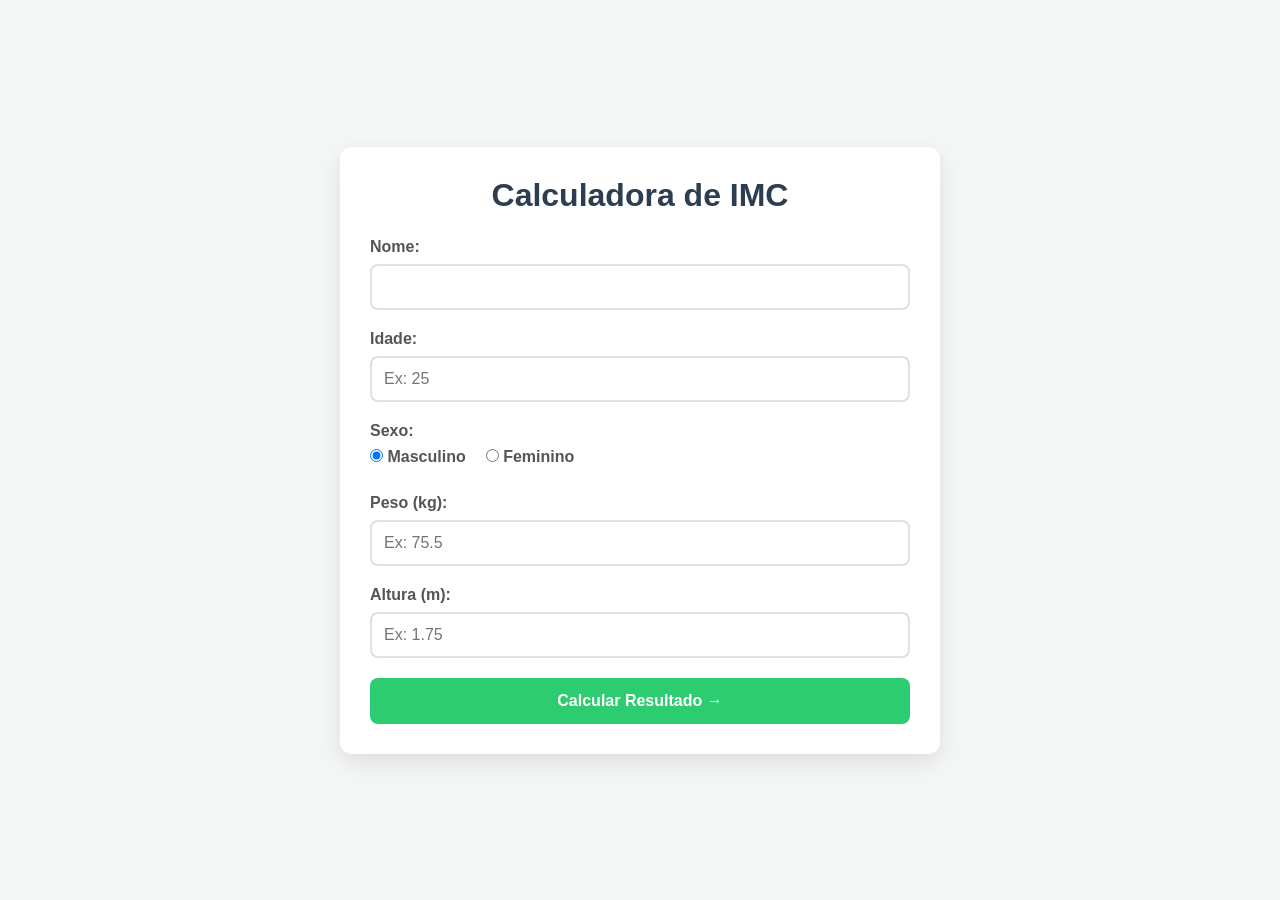
==== index.html @ 2f662a0d "Versão 1" ====
<!DOCTYPE html>
<html lang="pt-BR">

<head>
    <meta charset="UTF-8">
    <meta name="viewport" content="width=device-width, initial-scale=1.0">
    <title>Calculadora de IMC - Dados</title>
    <style>
        * {
            margin: 0;
            padding: 0;
            box-sizing: border-box;
            font-family: 'Segoe UI', Tahoma, Geneva, Verdana, sans-serif;
        }
        
        body {
            background-color: #f4f7f6;
            display: flex;
            justify-content: center;
            align-items: center;
            min-height: 100vh;
            color: #333;
            padding: 20px;
        }
        
        .container {
            background-color: #fff;
            padding: 30px;
            border-radius: 12px;
            box-shadow: 0 8px 24px rgba(0, 0, 0, 0.1);
            width: 100%;
            max-width: 600px;
        }
        
        h1 {
            text-align: center;
            margin-bottom: 24px;
            color: #2c3e50;
        }
        
        .form-group {
            margin-bottom: 20px;
        }
        
        label {
            display: block;
            margin-bottom: 8px;
            font-weight: 600;
            color: #555;
        }
        
        input[type="number"],
        input[type="text"] {
            width: 100%;
            padding: 12px;
            border: 2px solid #e0e0e0;
            border-radius: 8px;
            font-size: 16px;
            transition: border-color 0.3s;
        }
        
        input[type="number"]:focus,
        input[type="text"]:focus {
            border-color: #3498db;
            outline: none;
        }
        
        .radio-group {
            display: flex;
            gap: 20px;
            margin-top: 5px;
        }
        
        button {
            width: 100%;
            background-color: #2ecc71;
            color: white;
            padding: 14px;
            border: none;
            border-radius: 8px;
            font-size: 16px;
            font-weight: bold;
            cursor: pointer;
            transition: background 0.3s;
        }
        
        button:hover {
            background-color: #27ae60;
        }
    </style>
</head>

<body>

    <div class="container">
        <h1>Calculadora de IMC</h1>
        <form id="imcForm">
            <div class="form-group">
                <label for="nome">Nome:</label>
                <input type="text" id="nome" required>
            </div>

            <div class="form-group">
                <label for="idade">Idade:</label>
                <input type="number" id="idade" min="1" max="120" placeholder="Ex: 25" required>
            </div>

            <div class="form-group">
                <label>Sexo:</label>
                <div class="radio-group">
                    <label><input type="radio" name="sexo" value="M" checked> Masculino</label>
                    <label><input type="radio" name="sexo" value="F"> Feminino</label>
                </div>
            </div>

            <div class="form-group">
                <label for="peso">Peso (kg):</label>
                <input type="number" id="peso" step="0.1" placeholder="Ex: 75.5" required>
            </div>

            <div class="form-group">
                <label for="altura">Altura (m):</label>
                <input type="number" id="altura" step="0.01" placeholder="Ex: 1.75" required>
            </div>

            <button type="submit">Calcular Resultado →</button>
        </form>
    </div>

    <script>
        document.getElementById('imcForm').addEventListener('submit', function(event) {
            event.preventDefault();

            const nome = document.getElementById('nome').value;
            const idade = parseInt(document.getElementById('idade').value);
            const sexo = document.querySelector('input[name="sexo"]:checked').value;
            const peso = parseFloat(document.getElementById('peso').value);
            const altura = parseFloat(document.getElementById('altura').value);

            const dadosUsuario = {
                nome: nome,
                idade: idade,
                sexo: sexo,
                peso: peso,
                altura: altura
            };

            localStorage.setItem('dadosIMC', JSON.stringify(dadosUsuario));
            window.location.href = 'resultado.html';
        });
    </script>
</body>

</html>
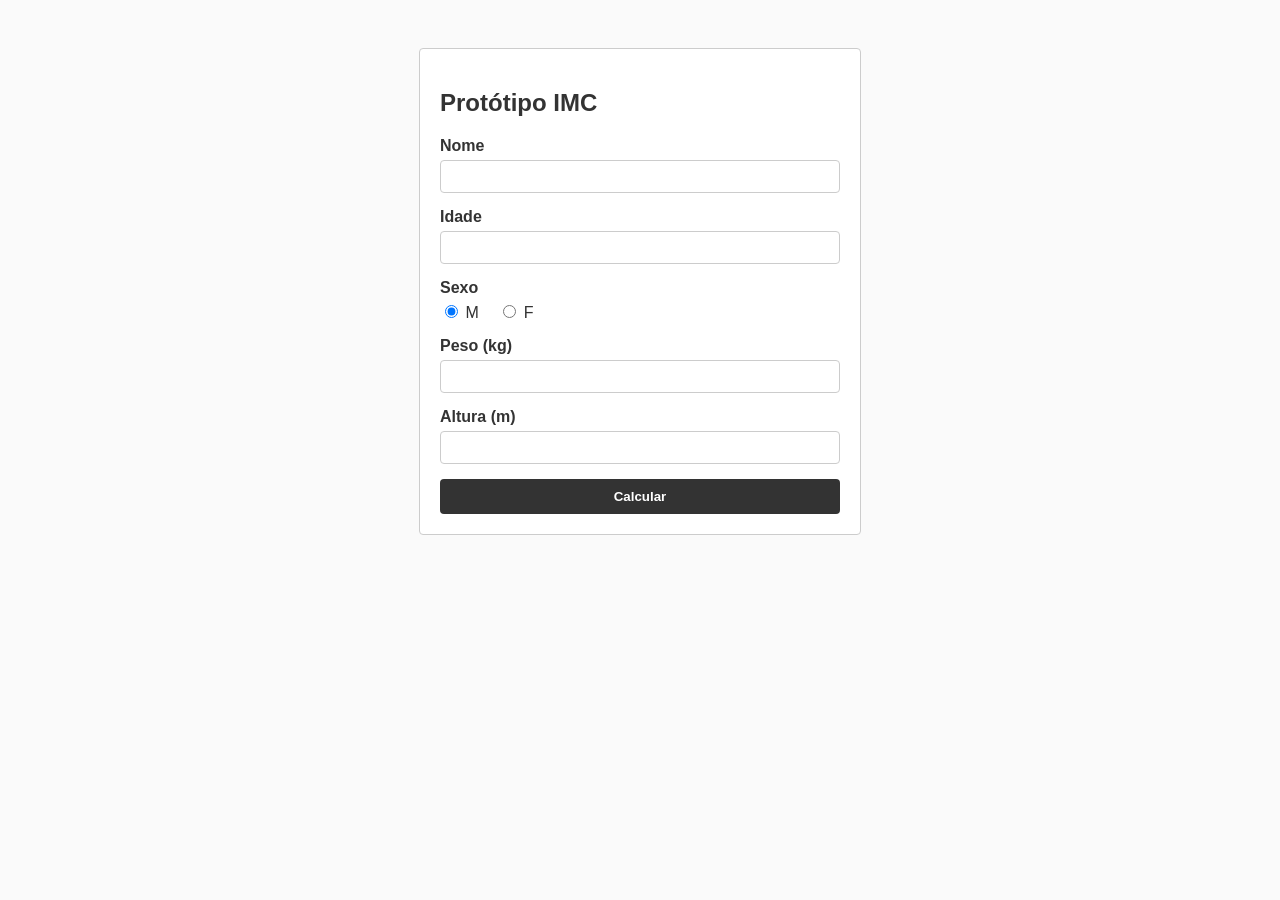
==== commit fd3ecea3: "Versão 2.0" ====
--- a/index.html
+++ b/index.html
@@ -4,148 +4,115 @@
 <head>
     <meta charset="UTF-8">
     <meta name="viewport" content="width=device-width, initial-scale=1.0">
-    <title>Calculadora de IMC - Dados</title>
+    <title>Protótipo IMC - Entrada</title>
     <style>
-        * {
-            margin: 0;
-            padding: 0;
-            box-sizing: border-box;
-            font-family: 'Segoe UI', Tahoma, Geneva, Verdana, sans-serif;
+        body {
+            font-family: Arial, sans-serif;
+            background-color: #fafafa;
+            padding: 40px 20px;
+            color: #333;
         }
         
-        body {
-            background-color: #f4f7f6;
-            display: flex;
-            justify-content: center;
-            align-items: center;
-            min-height: 100vh;
-            color: #333;
+        .box {
+            max-width: 400px;
+            margin: 0 auto;
+            background: #fff;
             padding: 20px;
+            border: 1px solid #ccc;
+            border-radius: 4px;
         }
         
-        .container {
-            background-color: #fff;
-            padding: 30px;
-            border-radius: 12px;
-            box-shadow: 0 8px 24px rgba(0, 0, 0, 0.1);
-            width: 100%;
-            max-width: 600px;
-        }
-        
-        h1 {
-            text-align: center;
-            margin-bottom: 24px;
-            color: #2c3e50;
-        }
-        
-        .form-group {
-            margin-bottom: 20px;
+        .campo {
+            margin-bottom: 15px;
         }
         
         label {
             display: block;
-            margin-bottom: 8px;
-            font-weight: 600;
-            color: #555;
+            margin-bottom: 5px;
+            font-weight: bold;
         }
         
-        input[type="number"],
-        input[type="text"] {
+        input[type="text"],
+        input[type="number"] {
             width: 100%;
-            padding: 12px;
-            border: 2px solid #e0e0e0;
-            border-radius: 8px;
-            font-size: 16px;
-            transition: border-color 0.3s;
+            padding: 8px;
+            box-sizing: border-box;
+            border: 1px solid #ccc;
+            border-radius: 4px;
         }
         
-        input[type="number"]:focus,
-        input[type="text"]:focus {
-            border-color: #3498db;
-            outline: none;
+        .radio-grupo {
+            margin-top: 5px;
         }
         
-        .radio-group {
-            display: flex;
-            gap: 20px;
-            margin-top: 5px;
+        .radio-grupo label {
+            display: inline;
+            margin-right: 15px;
+            font-weight: normal;
         }
         
         button {
             width: 100%;
-            background-color: #2ecc71;
-            color: white;
-            padding: 14px;
+            padding: 10px;
+            background-color: #333;
+            color: #fff;
             border: none;
-            border-radius: 8px;
-            font-size: 16px;
+            border-radius: 4px;
+            cursor: pointer;
             font-weight: bold;
-            cursor: pointer;
-            transition: background 0.3s;
         }
         
         button:hover {
-            background-color: #27ae60;
+            background-color: #555;
         }
     </style>
 </head>
 
 <body>
 
-    <div class="container">
-        <h1>Calculadora de IMC</h1>
-        <form id="imcForm">
-            <div class="form-group">
-                <label for="nome">Nome:</label>
+    <div class="box">
+        <h2>Protótipo IMC</h2>
+        <form id="formImc">
+            <div class="campo">
+                <label>Nome</label>
                 <input type="text" id="nome" required>
             </div>
-
-            <div class="form-group">
-                <label for="idade">Idade:</label>
-                <input type="number" id="idade" min="1" max="120" placeholder="Ex: 25" required>
+            <div class="campo">
+                <label>Idade</label>
+                <input type="number" id="idade" min="1" max="120" required>
             </div>
-
-            <div class="form-group">
-                <label>Sexo:</label>
-                <div class="radio-group">
-                    <label><input type="radio" name="sexo" value="M" checked> Masculino</label>
-                    <label><input type="radio" name="sexo" value="F"> Feminino</label>
+            <div class="campo">
+                <label>Sexo</label>
+                <div class="radio-grupo">
+                    <label><input type="radio" name="sexo" value="M" checked> M</label>
+                    <label><input type="radio" name="sexo" value="F"> F</label>
                 </div>
             </div>
-
-            <div class="form-group">
-                <label for="peso">Peso (kg):</label>
-                <input type="number" id="peso" step="0.1" placeholder="Ex: 75.5" required>
+            <div class="campo">
+                <label>Peso (kg)</label>
+                <input type="number" id="peso" step="0.1" required>
             </div>
-
-            <div class="form-group">
-                <label for="altura">Altura (m):</label>
-                <input type="number" id="altura" step="0.01" placeholder="Ex: 1.75" required>
+            <div class="campo">
+                <label>Altura (m)</label>
+                <input type="number" id="altura" step="0.01" required>
             </div>
-
-            <button type="submit">Calcular Resultado →</button>
+            <button type="submit">Calcular</button>
         </form>
     </div>
 
     <script>
-        document.getElementById('imcForm').addEventListener('submit', function(event) {
-            event.preventDefault();
+        document.getElementById('formImc').addEventListener('submit', function(e) {
+            e.preventDefault();
 
-            const nome = document.getElementById('nome').value;
-            const idade = parseInt(document.getElementById('idade').value);
-            const sexo = document.querySelector('input[name="sexo"]:checked').value;
-            const peso = parseFloat(document.getElementById('peso').value);
-            const altura = parseFloat(document.getElementById('altura').value);
-
-            const dadosUsuario = {
-                nome: nome,
-                idade: idade,
-                sexo: sexo,
-                peso: peso,
-                altura: altura
+            const dados = {
+                nome: document.getElementById('nome').value,
+                idade: parseInt(document.getElementById('idade').value),
+                sexo: document.querySelector('input[name="sexo"]:checked').value,
+                peso: parseFloat(document.getElementById('peso').value),
+                altura: parseFloat(document.getElementById('altura').value)
             };
 
-            localStorage.setItem('dadosIMC', JSON.stringify(dadosUsuario));
+            localStorage.setItem('dadosIMC', JSON.stringify(dados));
             window.location.href = 'resultado.html';
         });
     </script>
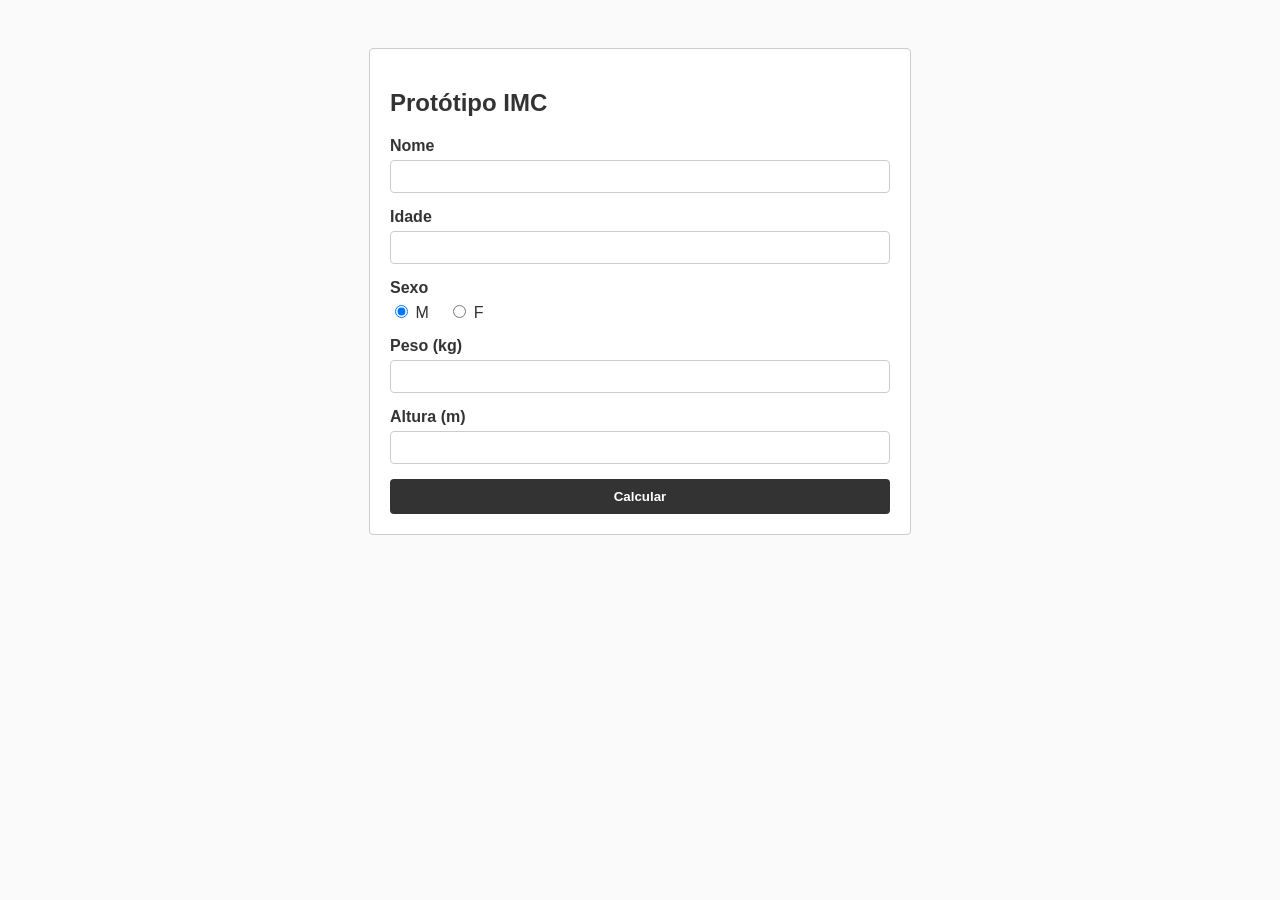
==== commit 8a199fde: "Add files via upload" ====
--- a/index.html
+++ b/index.html
@@ -5,67 +5,7 @@
     <meta charset="UTF-8">
     <meta name="viewport" content="width=device-width, initial-scale=1.0">
     <title>Protótipo IMC - Entrada</title>
-    <style>
-        body {
-            font-family: Arial, sans-serif;
-            background-color: #fafafa;
-            padding: 40px 20px;
-            color: #333;
-        }
-        
-        .box {
-            max-width: 400px;
-            margin: 0 auto;
-            background: #fff;
-            padding: 20px;
-            border: 1px solid #ccc;
-            border-radius: 4px;
-        }
-        
-        .campo {
-            margin-bottom: 15px;
-        }
-        
-        label {
-            display: block;
-            margin-bottom: 5px;
-            font-weight: bold;
-        }
-        
-        input[type="text"],
-        input[type="number"] {
-            width: 100%;
-            padding: 8px;
-            box-sizing: border-box;
-            border: 1px solid #ccc;
-            border-radius: 4px;
-        }
-        
-        .radio-grupo {
-            margin-top: 5px;
-        }
-        
-        .radio-grupo label {
-            display: inline;
-            margin-right: 15px;
-            font-weight: normal;
-        }
-        
-        button {
-            width: 100%;
-            padding: 10px;
-            background-color: #333;
-            color: #fff;
-            border: none;
-            border-radius: 4px;
-            cursor: pointer;
-            font-weight: bold;
-        }
-        
-        button:hover {
-            background-color: #555;
-        }
-    </style>
+    <link rel="stylesheet" href="style.css">
 </head>
 
 <body>
--- a/style.css
+++ b/style.css
@@ -0,0 +1,105 @@
+body {
+    font-family: Arial, sans-serif;
+    background-color: #fafafa;
+    padding: 40px 20px;
+    color: #333;
+}
+
+.box {
+    max-width: 500px;
+    margin: 0 auto;
+    background: #fff;
+    padding: 20px;
+    border: 1px solid #ccc;
+    border-radius: 4px;
+}
+
+.campo {
+    margin-bottom: 15px;
+}
+
+label {
+    display: block;
+    margin-bottom: 5px;
+    font-weight: bold;
+}
+
+input[type="text"],
+input[type="number"] {
+    width: 100%;
+    padding: 8px;
+    box-sizing: border-box;
+    border: 1px solid #ccc;
+    border-radius: 4px;
+}
+
+.radio-grupo {
+    margin-top: 5px;
+}
+
+.radio-grupo label {
+    display: inline;
+    margin-right: 15px;
+    font-weight: normal;
+}
+
+button {
+    width: 100%;
+    padding: 10px;
+    background-color: #333;
+    color: #fff;
+    border: none;
+    border-radius: 4px;
+    cursor: pointer;
+    font-weight: bold;
+}
+
+button:hover {
+    background-color: #555;
+}
+
+.res-destaque {
+    text-align: center;
+    background: #eee;
+    padding: 15px;
+    margin-bottom: 20px;
+    border-radius: 4px;
+}
+
+.num-imc {
+    font-size: 36px;
+    font-weight: bold;
+    margin: 5px 0;
+}
+
+table {
+    width: 100%;
+    border-collapse: collapse;
+    margin-top: 15px;
+    font-size: 13px;
+}
+
+th,
+td {
+    border: 1px solid #ccc;
+    padding: 8px;
+    text-align: center;
+}
+
+th {
+    background-color: #f2f2f2;
+}
+
+.linha-ativa {
+    background-color: #d1ecf1 !important;
+    font-weight: bold;
+}
+
+.btn-voltar {
+    display: block;
+    text-align: center;
+    margin-top: 20px;
+    color: #555;
+    text-decoration: none;
+    font-size: 14px;
+}
